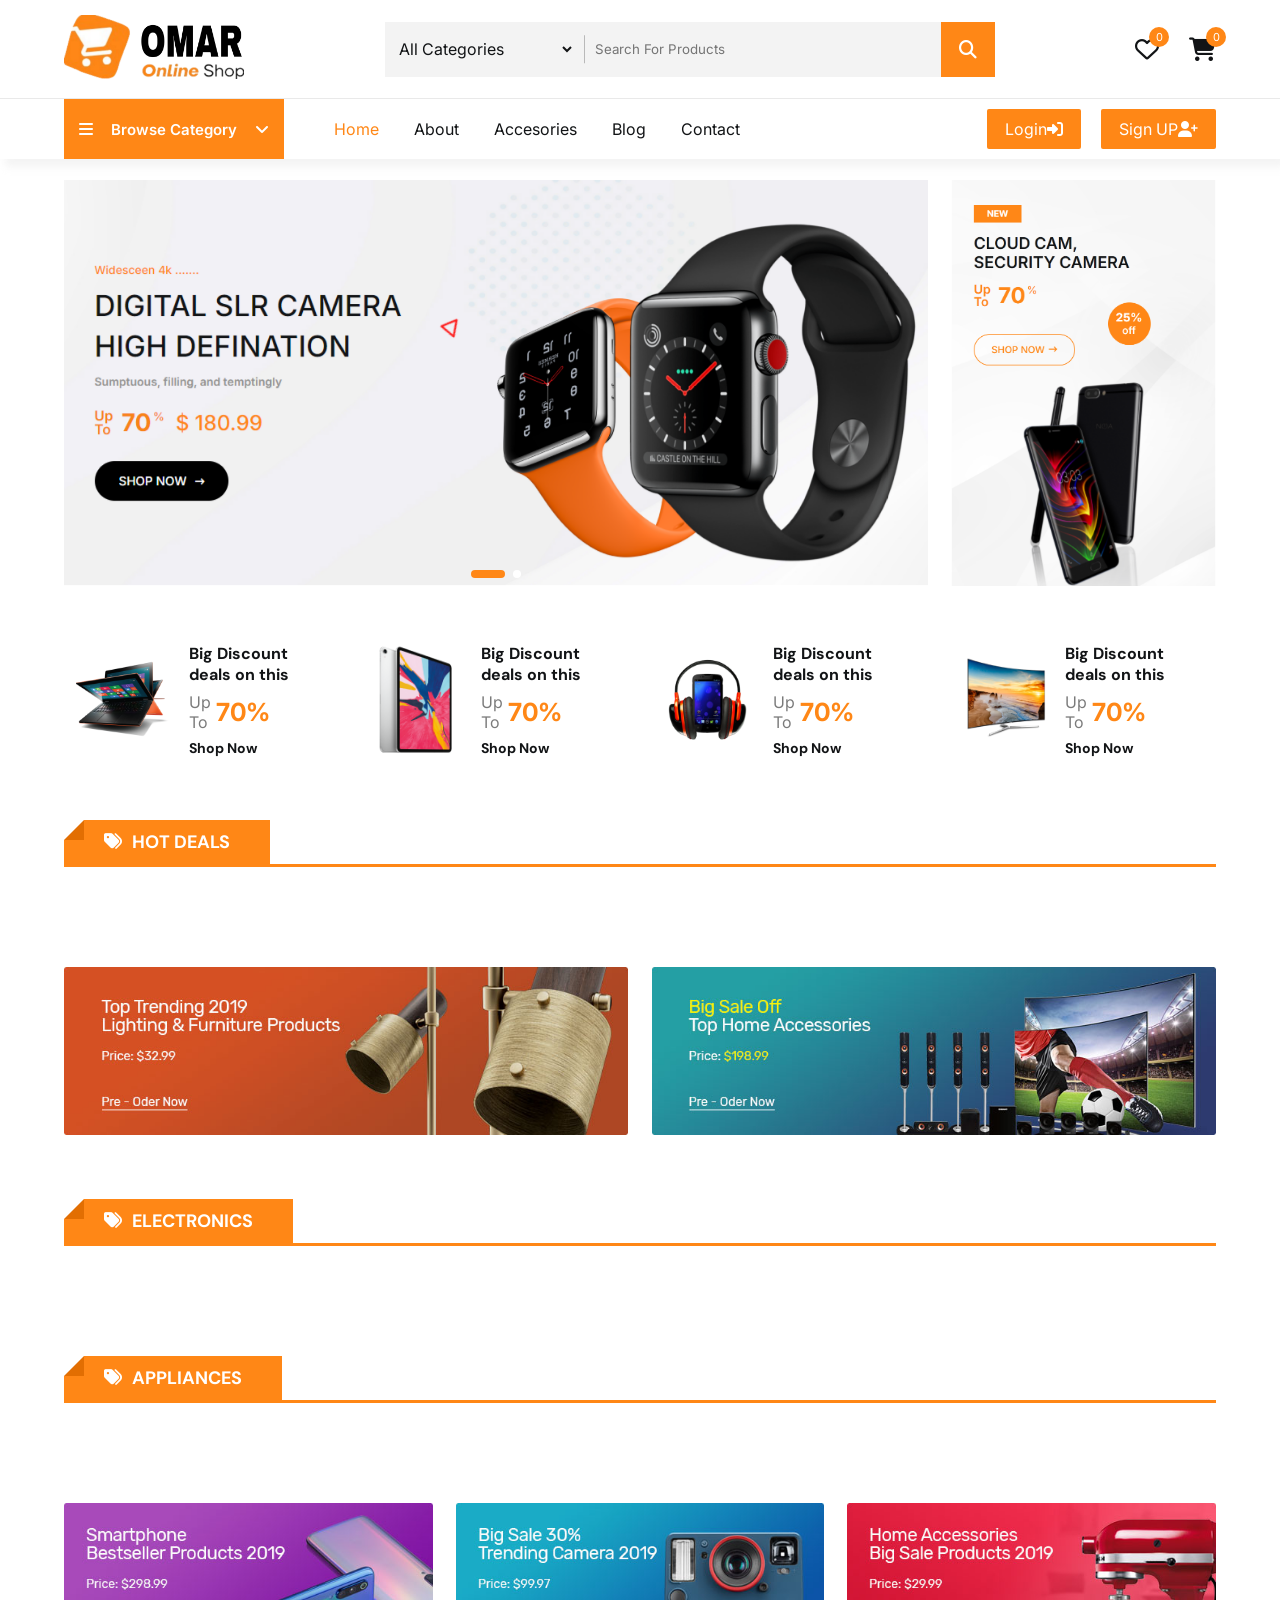
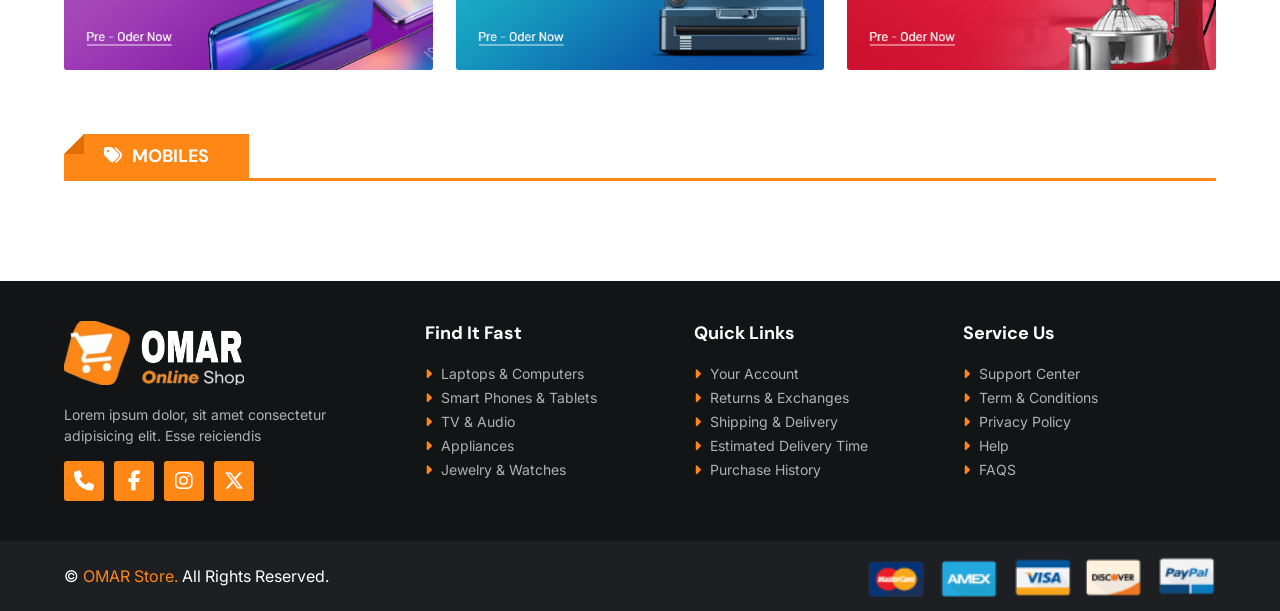
==== index.html @ 807101fc "Add files via upload" ====
<!DOCTYPE html>

<html lang="en">
<head>
  <meta charset="UTF-8">
  <meta name="viewport" content="width=device-width, initial-scale=1.0">
  <meta name="description" content="OMAR Online Shop offers electronics, mobiles, appliances, accessories and amazing daily deals with fast shopping experience.">
  <meta name="keywords" content="Online Shop, Electronics, Mobiles, Laptop, Store, Responsive e-commerce website, HTML CSS JavaScript e-commerce website, Responsive online shop, Front-end e-commerce project, E-commerce website source code, HTML online shop template, JavaScript shopping cart project,">
  <meta name="author" content="OMAR ALAA">
  <meta name="robots" content="index, follow">
  <meta property="og:title" content="OMAR Online Shop">
  <meta property="og:description" content="Best Electronics Store">
  <meta property="og:image" content="https://yourdomain.com/img/cover.jpg">
  <meta property="og:url" content="https://yourdomain.com">
  <meta property="og:type" content="website">
  <meta name="twitter:title" content="OMAR Online Shop">
  <meta name="twitter:description" content="Best Electronics Store">
  <meta name="twitter:image" content="https://yourdomain.com/img/cover.jpg">
  <meta name="twitter:card" content="summary_large_image">
  <link rel="stylesheet" href="https://cdnjs.cloudflare.com/ajax/libs/font-awesome/6.7.2/css/all.min.css">
  <link rel="stylesheet" href="https://cdn.jsdelivr.net/npm/swiper@11/swiper-bundle.min.css"/>
  <link rel="preconnect" href="https://fonts.googleapis.com">
  <link rel="canonical" href="https://yourdomain.com">
  <link rel="icon" type="image/png" href="icon.png">
  <link rel="stylesheet" href="style.css"/>
  <title>OMAR | ONLINE SHOP</title>
</head>
<body>
  
  <div class="cart">
    <div class="top_cart">
      <h3>Cart Items : <span class="Count_item_cart">0</span></h3>
      <span onclick="open_close_cart()" class="close_cart"><i class="fa-regular fa-circle-xmark"></i></span>
    </div>
    
    <div class="items_in_cart" id="cart_items">
      <div class="item_cart">
        <img loading="lazy" decoding="async" src="10.webp" alt="">
        <div class="content">
          <h4>Lorem ipsum dolor, sit amet elit.</h4>
          <p class="price_cart">$80</p>
          <div class="quantity_control">
            <button class="decrease_quantity" aria-label="Search">-</button>
            <span class="quantity">3</span>
            <button class="increase_quantity" aria-label="Search">+</button>
          </div>
        </div>
        <button class="delete_item" aria-label><i class="fa-solid fa-trash-can"></i></button>
      </div>
    </div>
    
    <div class="bottom_cart">
      <div class="total">
        <p>subtotal</p>
        <p class="price_cart_total">$0</p>
      </div>
      
      <div class="button_cart">
        <a href="checkout.html" class="btn_cart btn">Checkout</a>
        <span onclick="open_close_cart()" class="btn_cart trans_bg btn">Shop More</span>
      </div>
    </div>
  </div>
  
  <header>
    <div class="top_header">
      <div class="container">
        <a href="index.html" class="logo"><img src="logo.webp"> </a>
        <form action="" class="search_box">
          <div class="select_box">
            <select id="category" name="category">
              <option value="All Categories">All Categories</option>
              <option value="Electronics & Digital">Electronics & Digital</option>
              <option value="Phones & Tablet">Phones & Tablet</option>
              <option value="Fashion & Clothings">Fashion & Clothings</option>
              <option value="Television & Monitor">Television & Monitor</option>
              <option value="Jewelry & Watches">Jewelry & Watches</option>
              <option value="Washing Machine">Washing Machine</option>
              <option value="Toys & Hobbies">Toys & Hobbies</option>
            </select>
          </div>
          
          <input type="text" id="search" name="search" placeholder="Search For Products" required>
          <button type="submit" aria-label><i class="fa-solid fa-magnifying-glass"></i></button>
          
        </form>
        
        <div class="header_icons">
          <div class="icon">
            <a href="#">
            <i class="fa-regular fa-heart"></i>
            <span class="count count_favourite">0</span>
            </a>
          </div>
          <div onclick="open_close_cart()" class="icon">
            <i class="fa-solid fa-cart-shopping"></i>
            <span class="count count_item_header">0</span>
          </div>
        </div>
       </div>
    </div>
    
    <div class="bottom_header">
      <div class="container">
        <nav class="nav">
          
          <span onclick="open_Menu()" class="open_menu"><i class="fa-solid fa-bars"></i></span>
          <div class="category_nav">
            <div onclick="Open_Categ_list()" class="category_btn">
              <i class="fa-solid fa-bars"></i>
              <p>Browse Category</p>
              <i class="fa-solid fa-angle-down"></i>
            </div>
            
            <div class="category_nav_list">
              <a href="#" >Top 10 Offers</a>
              <a href="#" >Electronics & Digital</a>
              <a href="#" >Phones & Tablet</a>
              <a href="#" >Fashion & Clothings</a>
              <a href="#" >Television & Monitor</a>
              <a href="#" >Jewelry & Watches</a>
              <a href="#" >Washing Machine</a>
              <a href="#" >Toys & Hobbies</a>
            </div>
          </div>
          <ul class="nav_links">
            
            <span onclick="open_Menu()" class="close_menu"><i class="fa-regular fa-circle-xmark"></i></span>
            
            <li class="active"><a href="index.html">Home</a></li>
            <li><a href="#">About</a></li>
            <li><a href="#">Accesories</a></li>
            <li><a href="#">Blog</a></li>
            <li><a href="#">Contact</a></li>
          </ul>
        </nav>
        <div class="login_signup btns">
          <a href="#" class="btn">Login <i class="fa-solid fa-right-to-bracket"></i></a>
          <a href="#" class="btn">Sign UP <i class="fa-solid fa-user-plus"></i></a>
        </div>
      </div>
    </div>
    
  </header>
  
  <div class="slider">
    <div class="container">
      <div class="slide-swp mySwiper">
        <div class="swiper-wrapper">
          <div class="swiper-slide">
            <a href="#"><img loading="lazy" decoding="async" src="banner_home1.webp" alt="Online Shopping Banner"></a>
          </div>
          <div class="swiper-slide">
            <a href="#"><img loading="lazy" decoding="async" src="banner_home2.webp"></a>
          </div>
        </div>
        <div class="swiper-pagination"></div>
      </div>
      
      <div class="banner_2">
        <a href="#"><img loading="lazy" decoding="async" src="banner_home3.webp"></a>
      </div>
      
    </div>
  </div>   
  
  
  <div class="banners_4">
    <div class="container">
      
     <div class="box">
      <a href="#" class="link_btn"></a>
      <img loading="lazy" decoding="async" src="banner3_1.webp" >
      <div class="text">
        <h5>Big Discount</h5>
        <h5>deals on this</h5>
       <div class="sale">
         <p>Up<br>To</p>
         <span>70%</span>
       </div> 
        <h6>Shop Now</h6>
      </div>
     </div>
      
     <div class="box">
      <a href="#" class="link_btn"></a>
      <img loading="lazy" decoding="async" src="banner3_2.webp" >
      <div class="text">
        <h5>Big Discount</h5>
        <h5>deals on this</h5>
       <div class="sale">
         <p>Up<br>To</p>
         <span>70%</span>
       </div> 
        <h6>Shop Now</h6>
      </div>
     </div>
      
     <div class="box">
      <a href="#" class="link_btn"></a>
      <img loading="lazy" decoding="async" src="banner3_3.webp" >
      <div class="text">
        <h5>Big Discount</h5>
        <h5>deals on this</h5>
       <div class="sale">
         <p>Up<br>To</p>
         <span>70%</span>
       </div> 
        <h6>Shop Now</h6>
      </div>
     </div>
      
     <div class="box">
      <a href="#" class="link_btn"></a>
      <img loading="lazy" decoding="async" src="banner3_4.webp" >
      <div class="text">
        <h5>Big Discount</h5>
        <h5>deals on this</h5>
       <div class="sale">
         <p>Up<br>To</p>
         <span>70%</span>
       </div> 
        <h6>Shop Now</h6>
      </div>
     </div>
      
    </div>
  </div>
  
  
  <div class="slider_products slide">
    <div class="container">
      
      <div class="slide_product mySwiper">
        
        <div class="top_slide">
          <h2><i class="fa-solid fa-tags"></i>Hot Deals</h2>
        </div>
        <div class="products swiper-wrapper" id="swiper_items_sale">
          
        </div>
        
        <div class="swiper-button-next btn_Swip"></div>
        <div class="swiper-button-prev btn_Swip"></div>
      </div>
      
    </div>
  </div>  
  
  
  
  <div class="banners">
    <div class="container">
      
     <div class="banners_boxs banner_2_img">
       <a href="#" class="box"><img loading="lazy" decoding="async" src="banner_box4.webp" alt=""></a>
       <a href="#" class="box"><img loading="lazy" decoding="async" src="banner_box5.webp" alt=""></a>
     </div>
      
    </div>
  </div>  
  
  
  <div class="slider_products slide">
    <div class="container">
      <div class="slide_product mySwiper">
        
        <div class="top_slide">
          <h2><i class="fa-solid fa-tags"></i>Electronics</h2>
        </div>
        <div class="products swiper-wrapper" id="swiper_electronics">
        </div>
      </div>      
    </div>
  </div>
  
  <div class="slider_products slide">
    <div class="container">
      <div class="slide_product mySwiper">
        
        <div class="top_slide">
          <h2><i class="fa-solid fa-tags"></i>Appliances</h2>
        </div>
        <div class="products swiper-wrapper" id="swiper_appliances">
        </div>
      </div>      
    </div>
  </div>
  
  <div class="banners">
    <div class="container">
      
     <div class="banners_boxs banner_3_img">
       <a href="#" class="box"><img loading="lazy" decoding="async" src="banner_box1.webp" alt=""></a>
       <a href="#" class="box"><img loading="lazy" decoding="async" src="banner_box2.webp" alt=""></a>
       <a href="#" class="box"><img loading="lazy" decoding="async" src="banner_box3.webp" alt=""></a>
     </div>
      
    </div>
  </div>   
  
<div class="slider_products slide">
    <div class="container">
      <div class="slide_product mySwiper">
        
        <div class="top_slide">
          <h2><i class="fa-solid fa-tags"></i>Mobiles</h2>
        </div>
        <div class="products swiper-wrapper" id="swiper_mobiles">
        </div>
      </div>      
    </div>
  </div>  
        
  <footer>
    <div class="container">
      <div class="big_row">
        <img loading="lazy" decoding="async" class="logo_footer" src="white_logo.webp" alt="">
        
        <p>Lorem ipsum dolor, sit amet consectetur adipisicing elit. Esse reiciendis</p>
        
        <div class="icons_footer">
          <a href="#"><i class="fa-solid fa-phone"></i></a>
          <a href="#"><i class="fa-brands fa-facebook-f"></i></a>
          <a href="#"><i class="fa-brands fa-instagram"></i></a>
          <a href="#"><i class="fa-brands fa-x-twitter"></i></a>
        </div>
      </div>
      
      <div class="row">
        <h4>Find It Fast</h4>
        <div class="links">
          <a href="#"><i class="fa-solid fa-caret-right"></i> Laptops & Computers</a>
          <a href="#"><i class="fa-solid fa-caret-right"></i> Smart Phones & Tablets</a>
          <a href="#"><i class="fa-solid fa-caret-right"></i> TV & Audio</a>
          <a href="#"><i class="fa-solid fa-caret-right"></i> Appliances</a>
          <a href="#"><i class="fa-solid fa-caret-right"></i> Jewelry & Watches</a>
        </div>
      </div>
      
      <div class="row">
        <h4>Quick Links</h4>
        <div class="links">
          <a href="#"><i class="fa-solid fa-caret-right"></i> Your Account</a>
          <a href="#"><i class="fa-solid fa-caret-right"></i> Returns & Exchanges</a>
          <a href="#"><i class="fa-solid fa-caret-right"></i> Shipping & Delivery</a>
          <a href="#"><i class="fa-solid fa-caret-right"></i> Estimated Delivery Time</a>
          <a href="#"><i class="fa-solid fa-caret-right"></i> Purchase History</a>
        </div>
      </div>
      
      <div class="row">
        <h4>Service Us</h4>
        <div class="links">
          <a href="#"><i class="fa-solid fa-caret-right"></i> Support Center</a>
          <a href="#"><i class="fa-solid fa-caret-right"></i> Term & Conditions</a>
          <a href="#"><i class="fa-solid fa-caret-right"></i> Privacy Policy</a>
          <a href="#"><i class="fa-solid fa-caret-right"></i> Help</a>
          <a href="#"><i class="fa-solid fa-caret-right"></i> FAQS</a>
        </div>
      </div>
      
    </div>
    
    <div class="bottom_footer">
      <div class="container">
        <p>&copy; <span>OMAR Store.</span> All Rights Reserved.</p>
        
        <div class="payment_img">
          <img loading="lazy" decoding="async" src="payment_method.webp" alt="">
        </div>
      </div>
    </div>
  </footer>
  
  
  
  <script src="https://cdn.jsdelivr.net/npm/swiper@11/swiper-bundle.min.js"></script>
  
  
  <script src="swiper.js"></script>
  <script src="items_home.js"></script>
  <script src="script.js"></script>
</body>
</html>
---- style.css ----
@import url("https://fonts.googleapis.com/css2?family=DM+Sans:wght@400;500;700&family=Inter:wght@400;500&display=swap");

*{
  padding: 0;
  margin: 0;
  scrollbar-width:thin;
  box-sizing: border-box;
  list-style: none;
  text-decoration: none;
  font-family: "Inter", sans-serif;
  color: var(--color_heading);
  transition:.3s;
}
:root{
  --main_color: #ff8716;
  --p_color: #7b7b7b;
  --bg_color: #f3f3f3;
  --white_color: #fff;
  --color_heading: #121416;
  --border_color: #e5e5e5d5;
  --Sale_color: #E51A1A;
}
html{
scroll-behavior:smooth;
}
body{
  padding-top: 180px;
}
span{
  color: var(--main_color);
}
p{
  color: var(--p_color);
}
h1,h2,h3,h4,h5,h6{
  color: var(--color_heading);
  font-family: "DM Sans", sans-serif;
}
img{
  width: 100%;
  object-fit:cover;
}
input,select,button{
  outline: none;
  border: none;
}
.btns{
  display: flex;
  align-items: center;
  gap: 20px;
}
.btn i{
  color: var(--white_color);
}
.btn{
  padding: 10px 18px;
  text-transform: capitalize;
  border-radius: 2px;
  cursor: pointer;
  background: var(--main_color);
  color: var(--white_color);
  display: flex;
  align-items: center;
  transition: 0.3s;
}
.btn:hover{
  scale: 1.1;
}
.container{
  width: 90%;
  margin: auto;
  max-width: 1350px;
}
@media (max-width: 1350px){
  .container{
    width: 90%;
  }
}
header{
  background: #fff;
  position: fixed;
  top:0;
  left:0;
  right:0;
  box-shadow: 5px 8px 8px #d1d1d13b;
  z-index: 1000;
}
header .top_header .container{
  display: flex;
  align-items: center;
  justify-content: space-between;
  padding: 15px 0;
}
header .top_header .logo{
  width: 180px;
}
header .top_header .search_box{
  width: 610px;
  display: flex;
  align-items: center;
  border-radius: 2px;
  background: var(--bg_color);
}
header .top_header .search_box input{
  height: 55px; 
  width: 400px;
  padding: 5px 15px 5px 10px;
  background: var(--bg_color);
}
header .top_header .search_box .select_box{
  position: relative;
}
header .top_header .search_box .select_box::after{
  content: "";
  position: absolute;
  top: 50%;
  transform: translateY(-50%);
  right:0;
  width: 1px;
  height: 50%;
  background: #b9b9b9;
}
header .top_header .search_box select{
  height: 55px; 
  width: 190px;
  background: var(--bg_color);
  font-size: 16px;
  cursor: pointer;
  padding-left: 10px;
  margin-right: 10px;
}
header .top_header .search_box select option{
  font-size: 15px;
}
header .top_header .search_box button{
  height: 55px;
  width: 60px;
  background: var(--main_color);
  font-size:clamp(15px,2vw,18px);
  cursor: pointer;
}
header .top_header .search_box button i{
  color: var(--white_color);
}
header .top_header .header_icons{
  display: flex;
  gap: 30px;
}  
header .top_header .header_icons .icon{
  position: relative;
  cursor: pointer;
}
header .top_header .header_icons .icon i{
  font-size: 24px;
}
header .top_header .header_icons .icon .count{
  position: absolute;
  top: -10px;
  right: -10px;
  height: 20px;
  width: 20px;
  text-align: center;
  line-height: 20px;
  background: var(--main_color);
  color: var(--white_color);
  font-size: 11px;
  border-radius: 100%;
}
  

header .bottom_header{
  border-top: 1px solid var(--border_color);
}
header .bottom_header .container{
  display: flex;
  align-items: center;
  justify-content: space-between;
}
header .bottom_header nav{
  display: flex;
  align-items: center;
  gap: 50px;
  height: 60px;
}
header .bottom_header .category_nav{
  width: 220px;
  position: relative;
  height: 100%;
}
header .bottom_header .category_nav .category_btn{
  height: 100%;
  width: 100%;
  display: flex;
  align-items: center;
  justify-content: space-between;
  background: var(--main_color);
  padding: 0 15px;
  cursor: pointer;
}
header .bottom_header .category_nav .category_btn p{
  font-weight: 600;
  font-size: 15px;
  color: var(--white_color);
}
header .bottom_header .category_nav .category_btn i{
  color: var(--white_color);
}
header .bottom_header .category_nav .category_nav_list{
  position: absolute;
  top:100%;
  left:0;
  width: 100%;
  border: 1px solid #999;
  border-top: 0;
  display: flex;
  flex-direction: column;
  clip-path: polygon(0 0 ,100% 0, 100% 0, 0 0);
  transition: 0.3s ease-in-out;
}
header .bottom_header .category_nav .category_nav_list.active{
  clip-path: polygon(0 0,100% 0, 100% 100%, 0 100%);
}
header .bottom_header .category_nav .category_nav_list a{
  padding: 14px 10px;
  border-bottom: 1px solid var(--border_color);
  color: #000;
  font-size: 14px;
}
header .bottom_header .category_nav .category_nav_list a:last-child{
  border-bottom: 0;
}
header .bottom_header .category_nav .category_nav_list a:hover{
  background: #d0d0d0;
}
header .bottom_header .nav_links{
  display: flex;
  gap: 35px;
}
header .bottom_header .nav_links li a{
  transition: 0.3s;
  color: var(--color_heading);
}
header .bottom_header .nav_links li:hover a,
header .bottom_header .nav_links li.active a{
  color: var(--main_color);
}
  
/* slide */  
.slider{
  position: relative;
}
.slider .container{
  display: flex;
  justify-content: space-between;
  
}
.slider .banner_2{
  width: 23%;
  height: 100%;
  object-fit: cover;
}
.slider .banner_2 a{
  width: 100%;
  height: 100%;
}
.slider .container .slide-swp{
  width: 75%;
  overflow: hidden;
  position: relative;
}
.swiper-wrapper{
  height: auto !important;
}
.slider .container .slide-swp .swiper-pagination span{
  background: #fff;
  opacity: 1;
}
.swiper-pagination-bullet-active{
  background: var(--main_color) !important;
  width: 34px !important;
  height: 8px !important;
  border-radius: 30px !important;
}

/*banners_4*/  
.banners_4{
  margin: 40px 0;
}
.banners_4 .container{
  display: flex;
  justify-content: space-between;
}
.banners_4 .container .box{
  width: 24%;
  background: url(../img/bg_banner3.jpg);
  background-size: cover;
  background-position: center;
  border-radius: 5px;
  display: flex;
  align-items: center;
  gap: 15px;
  padding: 12px 10px;
  position: relative;
}
.banners_4 .container .box img{
  width: 100px;
  transition: 0.3s;
}
.banners_4 .container .box:hover img{
  scale: 1.05;
}
.banners_4 .container .box h5{
  font-size: 16px;
}
.banners_4 .container .box .sale{
  display: flex;
  align-items: center;
  gap: 5px;
  margin: 7px 0;
}
.banners_4 .container .box .sale span{
  font-size: 25px;
  font-weight: bold;
}
.banners_4 .container .box h6{
  font-size: 14px;
  font-weight: bold;
}
.banners_4 .container .box .link_btn{
  position: absolute;
  width: 100%;
  height: 100%;
  background: transparent;
}


/*strat slide*/
.slide{
  margin-bottom: 70px;
}
.top_slide{
  position: relative;
  margin-bottom: 20px;
  border-bottom: 3px solid var(--main_color);
}
.top_slide h2{
  position: relative;
  text-transform: uppercase;
  background: var(--main_color);
  color: var(--white_color);
  font-size:clamp(15px,2vw,18px);
  padding: 10px 40px;
  display: flex;
  align-items: center;
  gap: 10px;
  width: max-content;
}
.top_slide h2::before{
  content: '';
  position: absolute;
  width: 0;
  height: 0;
  top: 0;
  z-index: 9;
  border-left: 20px solid transparent;
  background: #fff;
  left: 0;
  border-bottom: 20px solid #e26e02
}
.top_slide h2 i{
  color: var(--white_color);
}
.slide .container{
  position: relative;
}
.slide .container .mySwiper{
  padding: 10px 0;
}
.slide .container .mySwiper .btn_Swip{
  position: absolute;
  top: 30px;
  right: 0;
  background: var(--bg_color);
  color: var(--color_heading);
  font-weight: bold;
  border-radius: 5px;
  height: 35px;
  width: 35px;
  border: 1px solid var(--border_color);
}
.slide .container .mySwiper .btn_Swip::after{
  font-size: 12px;
}
.slide .container .mySwiper .btn_Swip.swiper-button-prev{
  left: calc(100% - 80px);
}

/*products*/
.mySwiper{
  overflow: hidden;
}
.product{
  background: #fff;
  padding: 20px 20px;
  box-shadow: 5px 5px 10px #94949428;
  border: 1px solid var(--border_color);
  border-radius: 5px;
  position: relative;
}
.product .sale_persent{
  position: absolute;
  top: 10px; 
  right: 10px;
  z-index: 2;
  background: #ed0505;
  color: var(--white_color);
  padding: 4px 10px;
  font-size: 13px;
}
.product .img_product{
  position: relative;
  height: 180px; 
  padding: 0 20px;
  display: flex;
  align-items: center;
  justify-content: center;
  transition: 0.3s;
}
.product:hover .img_product{
  scale: 1.1;
}
.product .name_product{
  margin-bottom: 10px;
  color: var(--color_heading);
  overflow: hidden;
  text-overflow: ellipsis;
  display: -webkit-box;
  -webkit-line-clamp: 2;
  -webkit-box-orient: vertical;
}
.product .name_product a:hover{
  text-decoration: underline;
} 
.stars{
  margin-bottom: 10px;
}
.stars i{
  color: var(--main_color);
  font-size: 14px;
}
.price{
  display: flex;
  align-items: center;
  gap:12px;
}
.price p{
  color: var(--main_color);
  font-size:clamp(15px,2vw,18px);
  font-weight: bold;
}
.price .old_price{
  color: var(--p_color);
  text-decoration: line-through;
  font-size: 13px;
  font-weight: normal;
}
.product .icons{
  display: flex;
  gap: 10px;
  margin-top: 15px;
}
.product .icons .icon_product{
  width: 40px;
  height: 40px;
  border: 1px solid var(--border_color);
  cursor: pointer;
  display: flex;
  align-items: center;
  justify-content: center;
  transition: 0.3s;
}
.product .icons .icon_product:hover{
  background: var(--main_color);
}
.product .icons .icon_product i{
  font-size: 14px;
}
.product .icons .icon_product:hover i{
  color: var(--white_color);
}
.product .icons .btn_add_cart{
  background: var(--main_color);
  display: flex;
  align-items: center;
  gap: 5px;
  color: var(--white_color);
  padding: 5px 10px;
  cursor: pointer;
  transition: 0.3s;
  border: 1px solid var(--main_color);
}
.product .icons .btn_add_cart i{
  color: var(--white_color);
  pointer-events: none;
}
.product .icons .btn_add_cart.active{
  color: var(--color_heading);
  background: transparent;
  pointer-events: none;
}
.product .icons .btn_add_cart.active i{
  color: var(--main_color);
}
.product .icons .btn_add_cart:hover{
  scale: 1.05;
  background: #f47600;
}

/*banners banners 4*/  
.banners{
  margin: 50px 0;
}
.banners .banners_boxs{
  display: flex;
  justify-content: space-between;
}
.banners .banners_boxs .box{
  width: 49%;
}
.banners .banners_boxs.banner_3_img .box{
  width: 32%;
}


/* footer */

footer{
  background: var(--color_heading);
}

footer .container{
  display: flex;
  justify-content: space-between;
  padding: 40px 0;
}

footer .container .big_row{
  width: 30%;
}

footer .container .big_row .logo_footer{
  width: 180px;
}

footer .container .big_row p{
  width: 90%;
  color: #b1b1b1;
  font-size: 14px;
  line-height: 1.5;
  margin: 15px 0;
}

footer .container .big_row .icons_footer{
  display: flex;
  gap: 10px;
}

footer .container .big_row .icons_footer a{
  width: 40px;
  height: 40px;
  display: flex;
  align-items: center;
  justify-content: center;
  background: var(--main_color);
  border-radius: 3px;
  position: relative;
  top: 0;
  transition: 0.3s;
}

footer .container .big_row .icons_footer a:hover{
  top: -5px;
}

footer .container .big_row .icons_footer a i{
  color:  var(--white_color);
  font-size: 20px;
}

footer .container .row{
  width: 22%;
}

footer .container .row h4{
  color:  var(--white_color);
  font-size:clamp(15px,2vw,18px);
  margin-bottom: 20px;
}
footer .container .row .links{
  display: flex;
  flex-direction: column;
  gap: 7px;
}

footer .container .row .links a{
  color: #b1b1b1;
  font-size: 14px;
  position: relative;
  left: 0;
  transition: 0.3s;
}

footer .container .row .links a:hover{
  left: 8px;
  color: var(--main_color);
}

footer .container .row .links a i{
  color: var(--main_color);
  font-size: 14px;
  margin-right: 5px;
}

/* bottom_footer */
footer .bottom_footer{
  background: #1d1f22;
}

footer .bottom_footer .container{
  align-items: center;
  padding: 5px 0;
}

footer .bottom_footer p{
  color: var(--white_color);
}

footer .bottom_footer .payment_img{
  width: 350px;
}

/* cart */
.cart{
  position: fixed;
  top: 0;
  right: -350px;
  bottom: 0;
  z-index: 1100;
  background: var(--white_color);
  border-left: 1px solid var(--border_color);
  width: 350px;
  padding: 30px;
  display: flex;
  flex-direction: column;
  justify-content: space-between;
  transition: 0.3s ease-in-out;
}

.cart.active{
  right: 0;
}

.cart .top_cart{
  display: flex;
  align-items: center;
  justify-content: space-between;
}

.cart .top_cart .close_cart i{
  cursor: pointer;
  font-size: 35px;
}

.cart .top_cart h3{
  font-size:clamp(15px,2vw,18px);
}

.cart .top_cart h3 span{
  color: var(--color_heading);
}

.cart .items_in_cart{
  padding: 20px 0;
  border-block: 1px solid var(--border_color);
  margin-block: 20px;
  height: 100%;
  overflow-y: auto;
}

.cart .items_in_cart .item_cart{
  display: flex;
  gap: 20px;
  align-items: center;
  justify-content: center;
  height: 125px;
  border-bottom: 1px solid var(--border_color);
}

.cart .items_in_cart .item_cart:last-child{
  border-bottom: 0;
  margin-bottom: 0;
}

.cart .items_in_cart .item_cart img{
  width: 80px;
}

.cart .items_in_cart .item_cart h4{
  margin-bottom: 10px;
  font-weight: 500;
  font-size: 14px;
  overflow: hidden;
  text-overflow: ellipsis;
  display: -webkit-box;
  -webkit-line-clamp: 2;
  -webkit-box-orient: vertical;
}

.cart .items_in_cart .item_cart .delete_item i{
  font-size: 22px;
  cursor: pointer;
  transition: 0.3s;
}

.cart .items_in_cart .item_cart .delete_item i:hover{
  color: #E51A1A;
  scale: 1.1;
}

.cart .items_in_cart .item_cart .quantity_control{
  display: flex;
  align-items: center;
  gap: 5px;
  margin-top: 5px;
}

.cart .items_in_cart .item_cart .quantity_control span{
  font-size:clamp(15px,2vw,18px);
  min-width: 40px;
  display: flex;
  align-items: center;
  justify-content: center;
  background: var(--bg_color);
  padding: 3px 0;
}
.cart .items_in_cart .item_cart .quantity_control button{
  width: 27px;
  height: 27px;
  display: flex;
  align-items: center;
  justify-content: center;
  font-size: 20px;
  border-radius: 2px;
  border: 1px solid var(--border_color);
}


.cart .bottom_cart .total{
  display: flex;
  justify-content: space-between;
  margin-bottom: 30px;
}

.cart .bottom_cart .price_cart_total{
  color: var(--main_color);
  font-size: 20px;
}

.cart .bottom_cart .button_cart{
  display: flex;
  gap: 20px;
}

.cart .bottom_cart .button_cart .btn_cart{
  text-transform: uppercase;
  border: 2px solid var(--main_color);
  cursor: pointer;
  border-radius: 5px;
  transition: 0.3s;
}

.cart .bottom_cart .button_cart .trans_bg{
  background: transparent;
  color: var(--color_heading);
}

.close_menu,.open_menu{
  display: none;
}

/* Responsive */
@media (max-width: 1100px){
  body{
    padding-top: 240px;
  }
  header .top_header .container{
    flex-wrap: wrap;
  }
  header .top_header .search_box{
    order: 3;
    width: 80%;
    margin: 20px auto 0;
  }
  header .top_header .logo{
    width: 140px;
  }
  header .top_header .search_box select{
    width: 200px;
  }
  header .top_header .search_box input{
    width: calc(100% - 200px);
  }
  header .bottom_header .nav_links{
    position: fixed;
    top: 0;
    left: -400px;
    bottom: 0;
    background: #fff;
    width: 400px;
    flex-direction: column;
    align-items: center;
    padding-top: 100px;
    border: 1px solid #b5b5b596;
    transition: 0.3s ease-in-out;
  }
  header .bottom_header .nav_links.active{
    left: 0;
  }
  header .bottom_header .nav_links li{
    font-size:clamp(15px,2vw,18px);
    height: auto;
  }
  .close_menu{
    display: block;
    position: absolute;
    top: 30px;
    right: 30px;
    font-size: 30px;
  }
  .open_menu{
    display: block;
    font-size: 25px;
  }
  .open_menu i{
    color: var(--main_color);
    border: 1px solid var(--main_color);
    height: 40px;
    width: 40px;
    text-align: center;
    line-height: 40px;
    border-radius: 3px;
  }
  
  header .bottom_header .category_nav{
    width: auto;
  } 
  header .bottom_header .category_nav .category_btn p{
    font-size: 13px;
    margin: 0 10px;
  }
  header .bottom_header nav{
    gap: 20px;
  }
  .banners_4 .container{
    flex-wrap: wrap;
  }
  .banners_4 .container .box{
    width: 49%;
    margin-bottom: 20px;
    justify-content: space-around;
  }
}

@media (max-width: 1000px){
  .slider .banner_2{
    display: none;
  }
  .slider .container .slide-swp{
    width: 100%;
    margin: auto;
  }
  footer .container{
    flex-wrap: wrap;
  }
  footer .container .big_row{
    width: 50%;
    margin-bottom: 20px;
  }
  footer .container .row{
    width: 30%;
    margin-bottom: 20px;
  }
}

@media (max-width: 800px){
  .top_slide h2{
    font-size: 16px;
    padding: 10px 25px;
  }
  .product .name_product{
    font-size: 14px;
  }
  .price p{
    font-size: 16px;
  }
  .price .old_price{
    font-size: 16px;
  }
  .product .icons .btn_add_cart{
    font-size: 14px;
    padding: 3px 5px;
  }
  .banners .banners_boxs{
    flex-wrap: wrap;
  }
  .banners .banners_boxs .box{
    width: 100%;
    margin-bottom: 20px;
  }
  .banners .banners_boxs.banner_3_img .box{
    width: 33%;
  }
  
  footer .container .big_row{
    width: 50%;
    margin-bottom: 30px;
  }
  footer .container .row{
    width: 50%;
    margin-bottom: 30px;
  }
  footer .bottom_footer .container{
    flex-direction: column;
    gap: 10px;
  }
}

@media (max-width: 500px){
  header .bottom_header .category_nav{
    display: none;
  }
  header .top_header .search_box{
    width: 100%;
  }
  header .top_header .search_box select{
    width: 140px;
  }
  header .top_header .search_box input{
    width: calc(100% - 140px);
  }
  header .bottom_header .nav_links{
    width: 100%;
    left: -100%;
  }
  .cart{
    width: 100%;
    right: -100%;
  }
  .banners_4 .container .box{
    width: 100%;
  }
  .banner_4 .container .box h5{
    font-size: 14px;
  }
  .banner_4 .container .box h6{
    font-size: 13px;
  }
  .banners .banners_boxs.banner_3_img .box{
    width: 100%;
  }
  .product .icons .btn_add_cart{
    font-size: 13px;
  }
  .product .icons .btn_add_cart i{
    font-size: 14px;
  }
  footer .container .big_row{
    width: 100%;
  }
  footer .container .row{
    width: 100%;
  }
}


/* checkout */
.checkout{
  margin: 50px 0;
}

.checkout .container{
  display: flex;
  align-items: center;
  justify-content: space-between;
}

.checkout .ordersummary{
  width: 45%;
  padding: 0 20px;
  border: 1px solid var(--border_color);
  border-radius: 5px;
  box-shadow: 0px 8px 10px #c8bfbf44;
}

.checkout .ordersummary h1{
  border-bottom: 1px solid var(--border_color);
  padding: 20px 0;
  margin-bottom: 20px;
  color: var(--main_color);
}

.checkout .ordersummary .items{
  height: 350px;
  overflow-y: auto;
}

.checkout .ordersummary .item_cart{
  display: flex;
  gap: 20px;
  align-items: center;
  justify-content: space-between;
  height: 125px;
  border-bottom: 1px solid var(--border_color);
  padding-right: 20px;
}

.checkout .ordersummary .item_cart:last-child{
  border-bottom: 0;
}

.checkout .ordersummary .item_cart .image_name{
  display: flex;
  align-items: center;
  gap: 20px;
}
.checkout .ordersummary .item_cart img{
  width: 80px;
}
.checkout .ordersummary .item_cart h4{
  margin-bottom: 10px;
  font-size: 14px;
  overflow: hidden;
  text-overflow: ellipsis;
  display: -webkit-box;
  -webkit-line-clamp: 2;
  -webkit-box-orient: vertical;
}
.checkout .ordersummary .delete_item i{
  font-size: 22px;
  cursor: pointer;
  transition: 0.3s;
}
.checkout .ordersummary .delete_item i:hover{
  color: #E51A1A;
  scale: 1.1;
}
.checkout .ordersummary .quantity_control{
  display: flex;
  align-items: center;
  gap: 5px;
  margin-top: 5px;
}
.checkout .ordersummary .quantity_control span{
  font-size:clamp(15px,2vw,18px);
  min-width: 40px;
  display: flex;
  align-items: center;
  justify-content: center;
  background: var(--bg_color);
  padding: 3px 0;
}
.checkout .ordersummary .quantity_control button{
  width: 27px;
  height: 27px;
  display: flex;
  align-items: center;
  justify-content: center;
  font-size: 20px;
  border-radius: 2px;
  border: 1px solid var(--border_color);
}

.checkout .ordersummary .bottom_summary{
  border-top: 1px solid var(--border_color);
  padding-top: 25px;
}

.checkout .ordersummary .shop_table{
  margin-bottom: 20px;
  display: flex;
  align-items: center;
  justify-content: space-between;
}
.checkout .ordersummary .shop_table p{
  font-size: 20px;
  color: var(--color_heading);
  text-transform: capitalize;
}
.checkout .ordersummary .shop_table span{
  font-weight: bold;
  font-size: 20px;
}
.checkout .ordersummary .button_div{
  border-top: 1px solid var(--border_color);
  padding: 30px 0;
}
.checkout .ordersummary .button_div button{
  width: 100%;
  background: var(--main_color);
  color: var(--white_color);
  border: 2px solid var(--main_color);
  padding: 15px 0;
  outline: none;
  border-radius: 3px;
  font-size: 20px;
  font-weight: bold;
  cursor: pointer;
  transition: 0.3s ease-in-out;
}


.checkout .ordersummary .button_div button:hover{
  background: transparent;
  color: var(--main_color);
}

.checkout .input_info{
  width: 45%;
}

.checkout .input_info h2{
  padding: 10px 20px;
  background: var(--main_color);
  text-transform: capitalize;
  color: var(--white_color);
}

.checkout .input_info .address,
.checkout .input_info .coupon{
  margin-bottom: 25px;
  border-radius: 5px;
  overflow: hidden;
  border: 1px solid var(--border_color);
  box-shadow: 0px 8px 10px #c8bfbf44;
}

.checkout .input_info .coupon .btn_coupon{
  text-align: center;
  padding-bottom: 20px;
}

.checkout .input_info .coupon .btn_coupon button{
  width: 50%;
  background: var(--main_color);
  color: var(--white_color);
  border: 2px solid var(--main_color);
  padding: 12px 0;
  outline: none;
  border-radius: 2px;
  font-size:clamp(15px,2vw,18px);
  font-weight: bold;
  cursor: pointer;
  transition: 0.3s ease-in-out;
}
.checkout .input_info .coupon .btn_coupon button:hover{
  background: transparent;
  color: var(--main_color);
}

.checkout .input_info .inputs{
  display: flex;
  flex-direction: column;
  padding: 15px 20px;
}

.checkout .input_info .inputs label{
  font-size: 14px;
  color: var(--color_heading);
  text-transform: capitalize;
}

.checkout .input_info .inputs input{
  margin: 8px 0 22px;
  padding: 15px 10px;
  outline: none;
  border: 1px solid var(--border_color);
  border-radius: 5px;
  transition: 0.3s;
}
.checkout .input_info .inputs input:focus{
  border-color: var(--main_color);
}

/* Responsive checkout*/

@media (max-width: 1000px){
  .checkout .container{
    flex-direction: column;
    gap: 50px;
  }
  .checkout .ordersummary,
  .checkout .input_info{
    width: 80%;
  }
}

@media (max-width: 500px){
  .checkout .ordersummary,
  .checkout .input_info{
    width: 100%;
  }
  .checkout .input_info h2{
    font-size: 20px;
  }
}
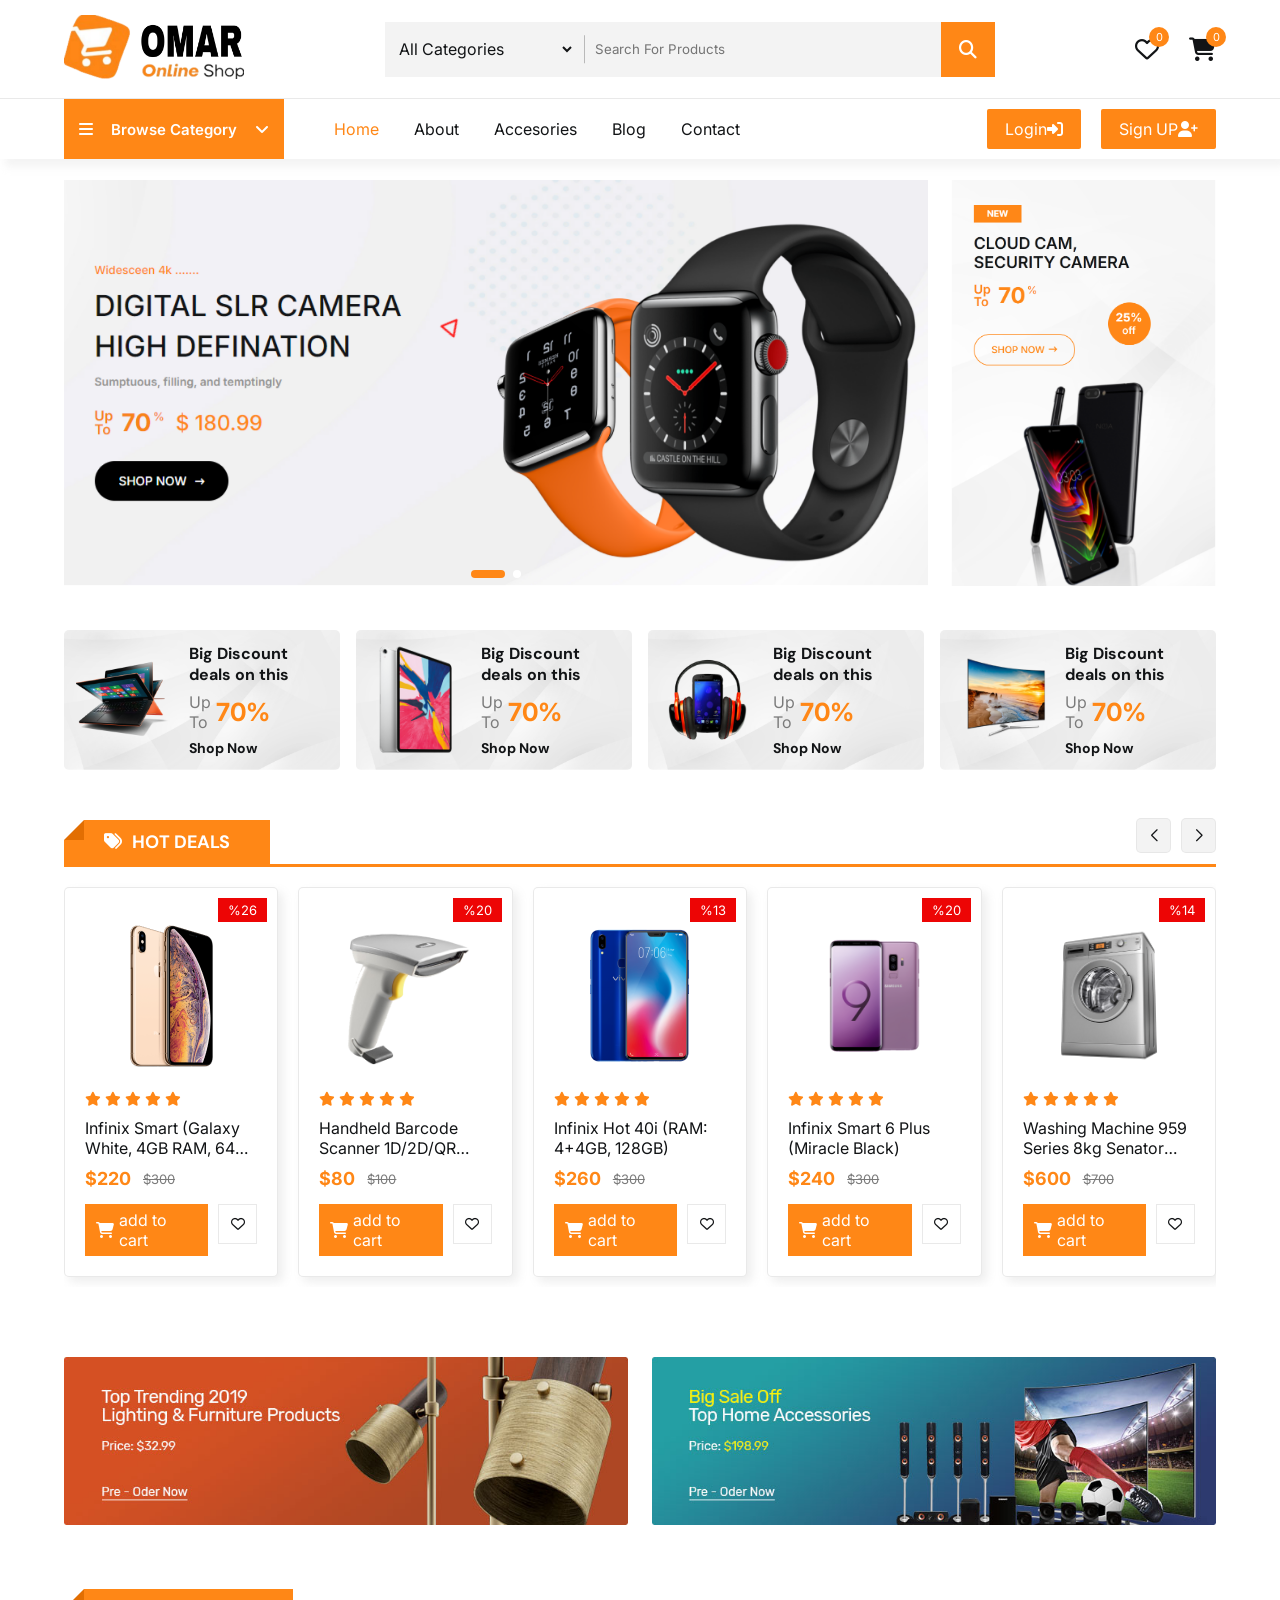
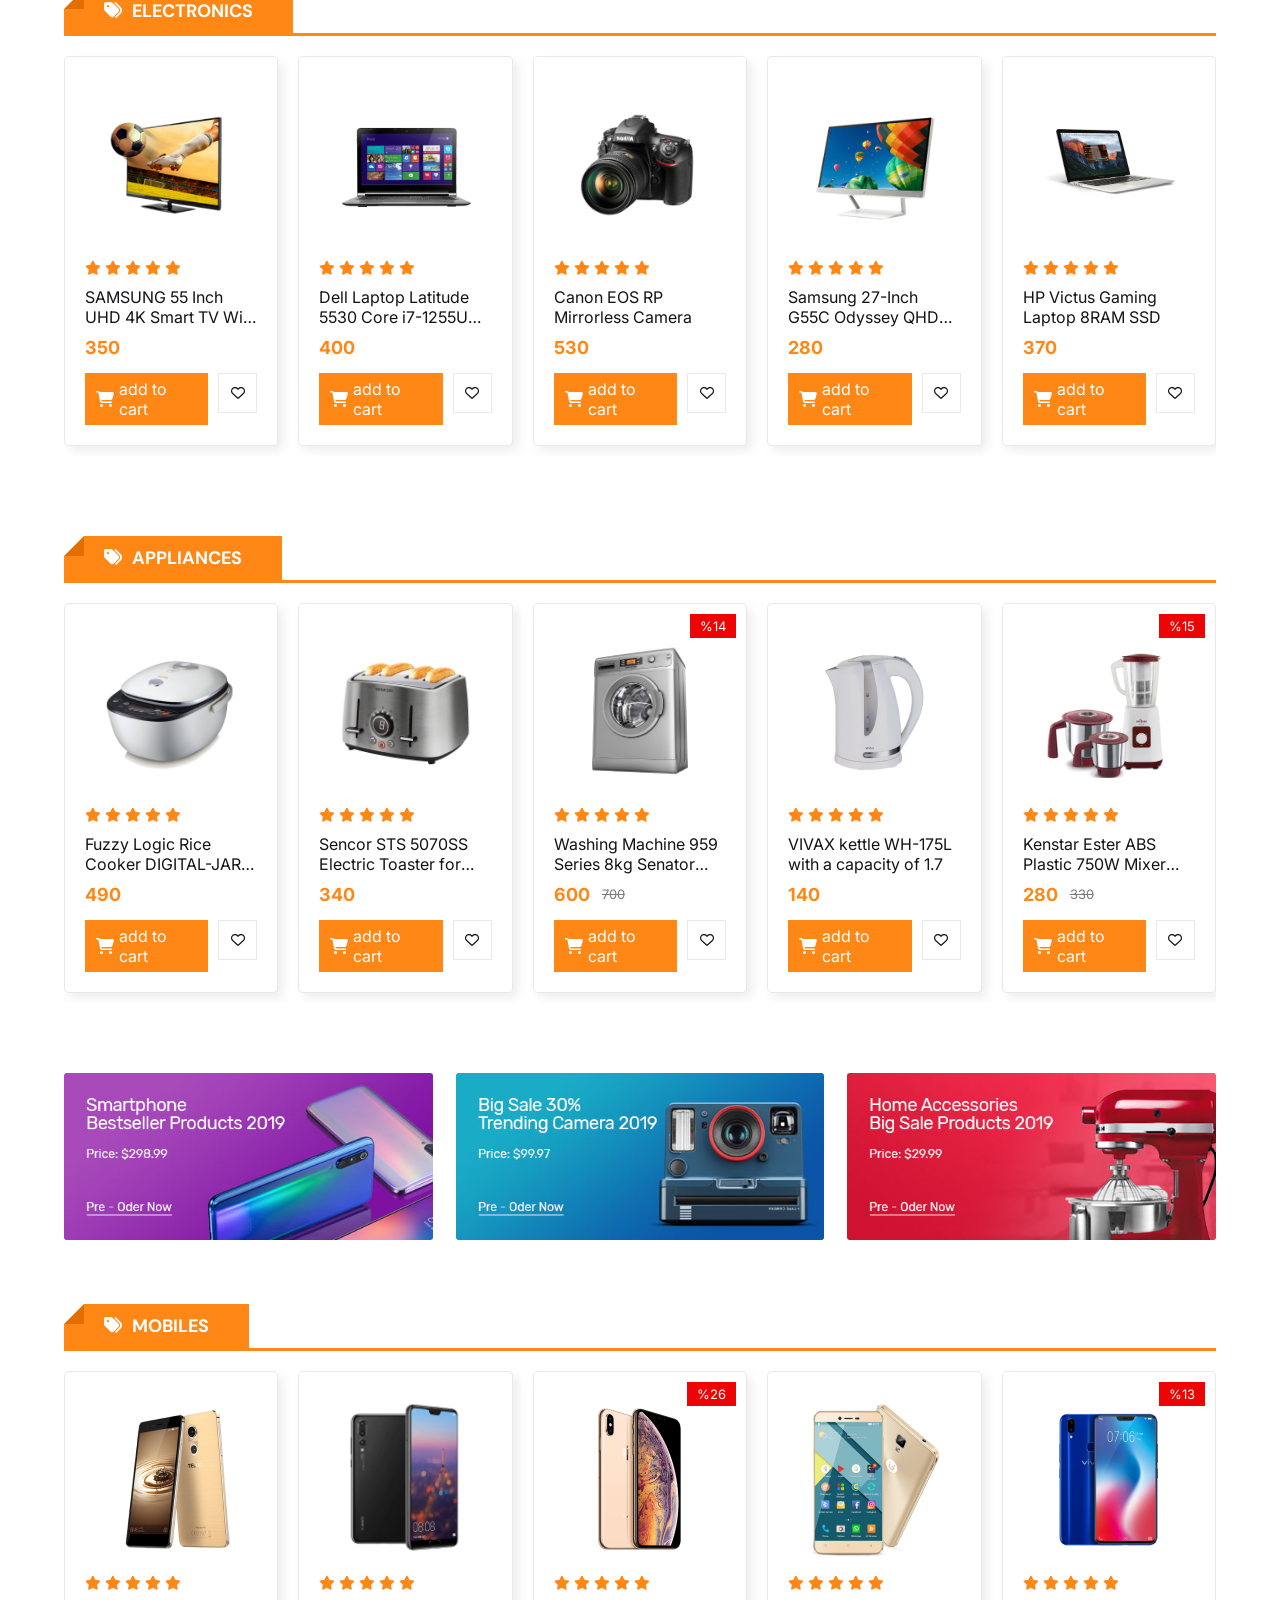
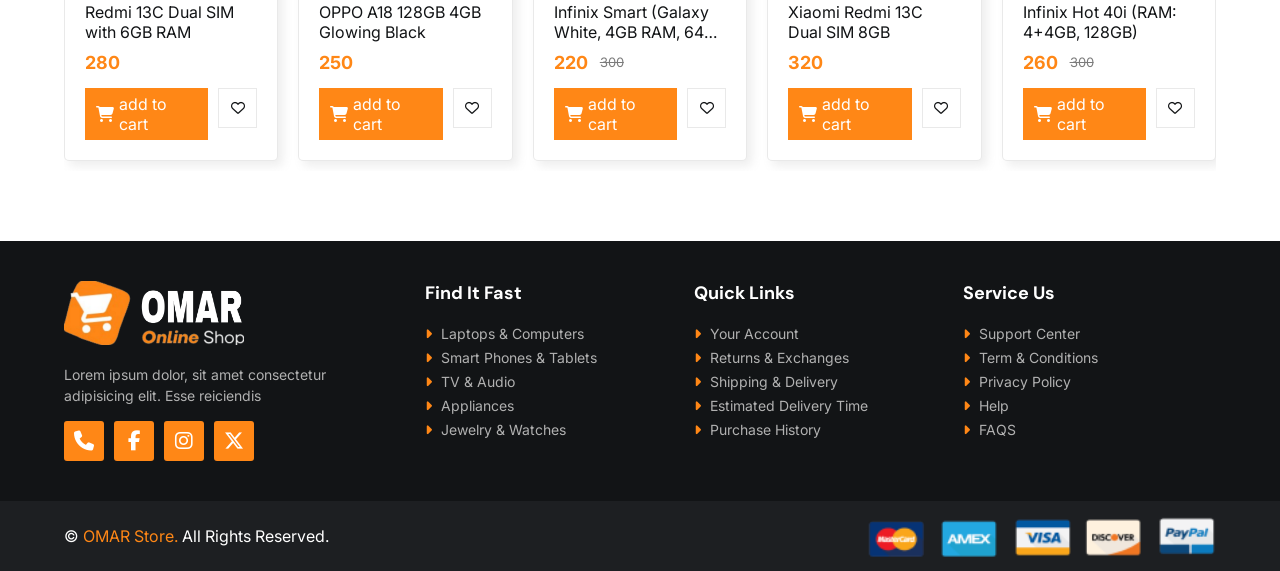
==== commit 33ad494e: "Update index.html" ====
--- a/index.html
+++ b/index.html
@@ -377,7 +377,7 @@
   
   <script src="https://cdn.jsdelivr.net/npm/swiper@11/swiper-bundle.min.js"></script>
   
-  
+  <script defer src="/_vercel/insights/script.js"></script>
   <script src="swiper.js"></script>
   <script src="items_home.js"></script>
   <script src="script.js"></script>
--- a/style.css
+++ b/style.css
@@ -292,7 +292,7 @@
 }
 .banners_4 .container .box{
   width: 24%;
-  background: url(../img/bg_banner3.jpg);
+  background: url(bg_banner3.webp);
   background-size: cover;
   background-position: center;
   border-radius: 5px;
@@ -918,7 +918,7 @@
     margin-bottom: 20px;
   }
   .banners .banners_boxs.banner_3_img .box{
-    width: 33%;
+    width: 49%;
   }
   
   footer .container .big_row{
@@ -1212,4 +1212,4 @@
   .checkout .input_info h2{
     font-size: 20px;
   }
-}+}
